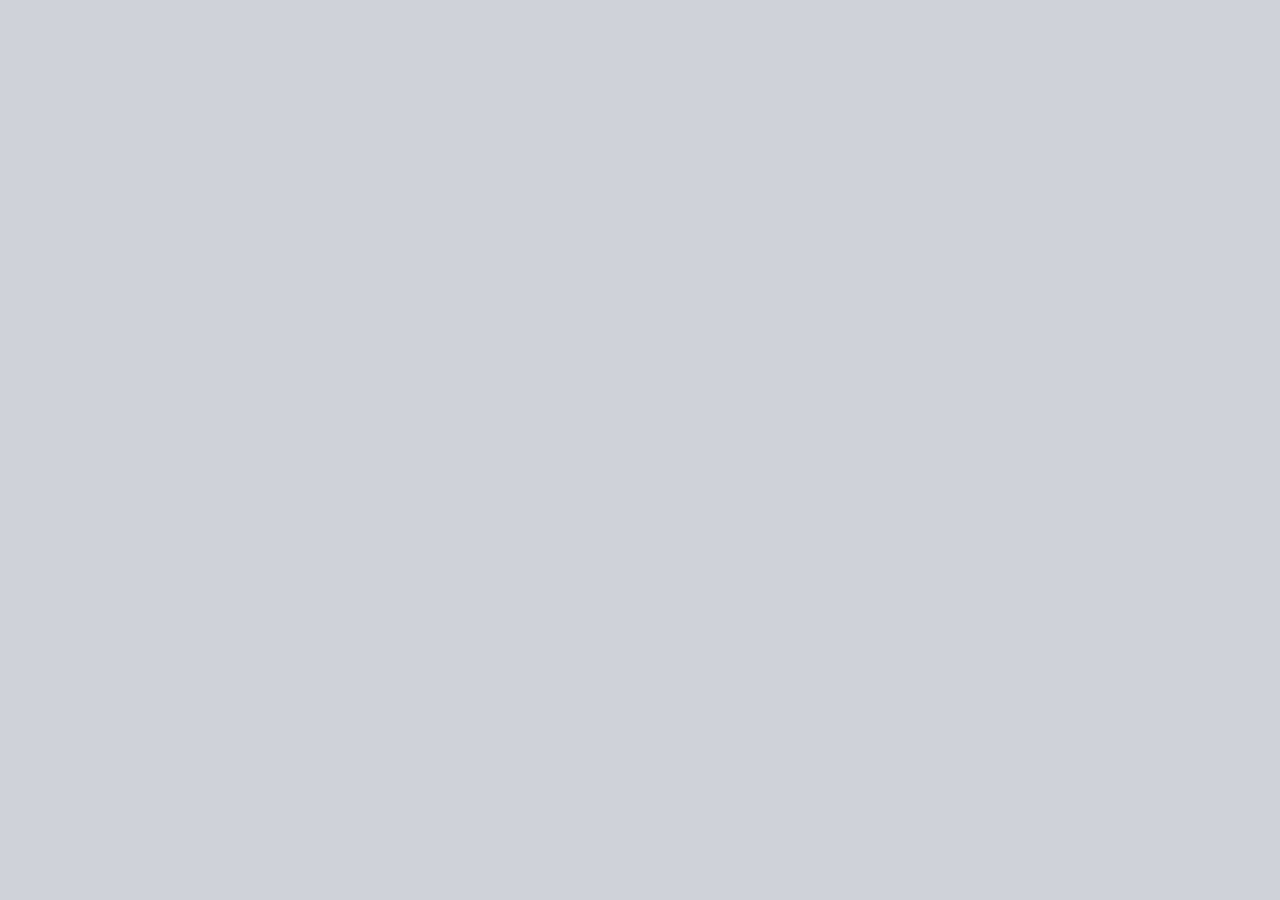
==== articlepage.html @ 55b6b703 "botton add" ====
<!doctype html>
<html lang="en">
  <head>
    <!-- Required meta tags -->
    <meta charset="utf-8">
    <meta name="viewport" content="width=device-width, initial-scale=1, shrink-to-fit=no">

    <!-- Bootstrap CSS -->
    <link rel="stylesheet" href="https://maxcdn.bootstrapcdn.com/bootstrap/4.0.0/css/bootstrap.min.css" integrity="sha384-Gn5384xqQ1aoWXA+058RXPxPg6fy4IWvTNh0E263XmFcJlSAwiGgFAW/dAiS6JXm" crossorigin="anonymous">
    <link rel="stylesheet" href="style.css">

    <title>Hello, world!</title>
    
  </head>
  <body style="background-color: rgb(208, 212, 216);">
           
                  <!-- first row  -->
   


    <!-- Optional JavaScript -->
    <!-- jQuery first, then Popper.js, then Bootstrap JS -->
    <script src="https://code.jquery.com/jquery-3.2.1.slim.min.js" integrity="sha384-KJ3o2DKtIkvYIK3UENzmM7KCkRr/rE9/Qpg6aAZGJwFDMVNA/GpGFF93hXpG5KkN" crossorigin="anonymous"></script>
    <script src="https://cdnjs.cloudflare.com/ajax/libs/popper.js/1.12.9/umd/popper.min.js" integrity="sha384-ApNbgh9B+Y1QKtv3Rn7W3mgPxhU9K/ScQsAP7hUibX39j7fakFPskvXusvfa0b4Q" crossorigin="anonymous"></script>
    <script src="https://maxcdn.bootstrapcdn.com/bootstrap/4.0.0/js/bootstrap.min.js" integrity="sha384-JZR6Spejh4U02d8jOt6vLEHfe/JQGiRRSQQxSfFWpi1MquVdAyjUar5+76PVCmYl" crossorigin="anonymous"></script>
  </body>
</html>
---- style.css ----
body > div > div > div.col-md-4 > img{
  padding: 10px;
  width: 100%;
}
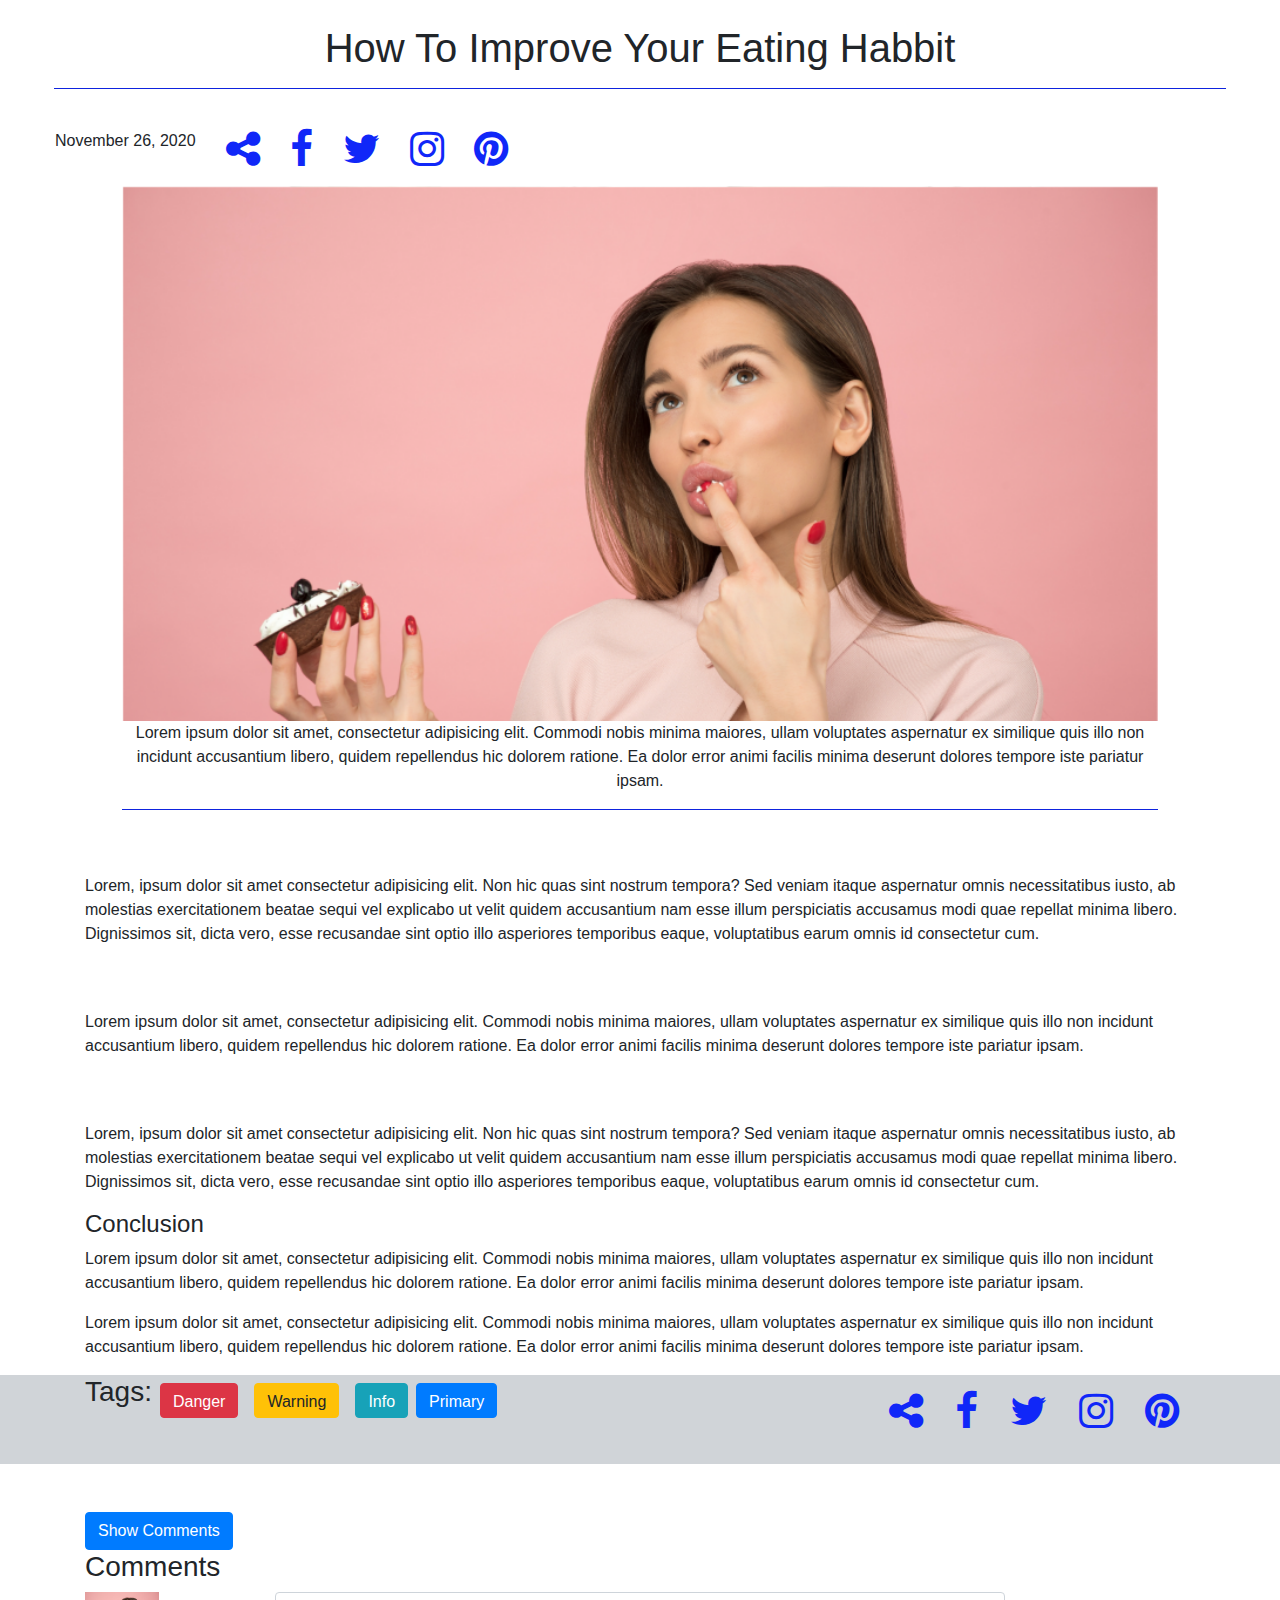
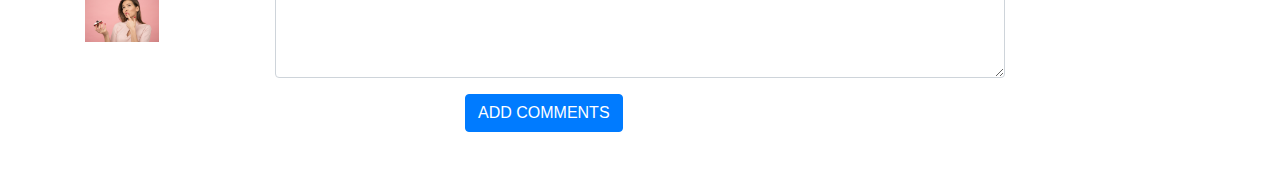
==== commit 3139b2aa: "complete 3 pages" ====
--- a/articlepage.html
+++ b/articlepage.html
@@ -8,13 +8,190 @@
     <!-- Bootstrap CSS -->
     <link rel="stylesheet" href="https://maxcdn.bootstrapcdn.com/bootstrap/4.0.0/css/bootstrap.min.css" integrity="sha384-Gn5384xqQ1aoWXA+058RXPxPg6fy4IWvTNh0E263XmFcJlSAwiGgFAW/dAiS6JXm" crossorigin="anonymous">
     <link rel="stylesheet" href="style.css">
-
-    <title>Hello, world!</title>
-    
+    <link rel="stylesheet" href="path/to/font-awesome/css/font-awesome.min.css">
+    <link rel="stylesheet" href="https://stackpath.bootstrapcdn.com/font-awesome/4.7.0/css/font-awesome.min.css">
+    <style>
+        body > div:nth-child(2) > div > div > ul > li:nth-child(n) > i{
+            font-size: 40px;
+            margin-left: 30px;
+            color: rgb(16, 39, 248);
+        }
+        body > div:nth-child(8) > div > div > div > div:nth-child(2) > ul > li:nth-child(n) > i{
+            font-size: 40px;
+            
+            color: rgb(16, 39, 248);
+        }
+        body > div:nth-child(1) > div > div > hr{
+            background-color: rgb(16, 39, 248); 
+           
+        }
+        body > div:nth-child(3) > div > div > hr{
+            background-color: rgb(16, 39, 248); 
+        }
+        body > div:nth-child(10) > div > div.col-md-2 > img{
+            height: 50px;
+            width: auto;
+            border-radius: 2px solid black;
+        }
+        body > div:nth-child(8) > div > div > div > div.col-md-6.d-flex > button.btn.btn-danger{
+            height: 35px;
+            width: auto;
+        }
+        body > div:nth-child(8) > div > div > div > div.col-md-6.d-flex > button.btn.btn-warning{
+            height: 35px;
+            width: auto;
+        }
+        body > div:nth-child(8) > div > div > div > div.col-md-6.d-flex > button.btn.btn-info{
+            height: 35px;
+            width: auto;
+        }
+        body > div:nth-child(8) > div > div > div > div.col-md-6.d-flex > button.btn.btn-primary{
+            height: 35px;
+            width: auto;
+        }
+    </style>
   </head>
-  <body style="background-color: rgb(208, 212, 216);">
+  <body>
+        <div class="container-fluid">
+            <div class="row text-center m-4">
+                <div class="col-md-12">
+                    <h1>How To Improve Your Eating Habbit</h1>
+                    <hr>
+                </div>
+            </div>
+        </div>
+
+     
+
+        <div class="container-fluid">
+            <div class="row ">
+                <div class="col-md-12">               
+                    <ul class="d-flex" style="list-style: none;">
+                        <span>November 26, 2020</span>
+                        <li ><i class="fa fa-share-alt"></i></li>
+                        <li ><i class="fa fa-facebook"></i></li>
+                        <li ><i class="fa fa-twitter" aria-hidden="true"></i></li>
+                        <li ><i class="fa fa-instagram"></i></li>
+                        <li ><i class="fa fa-pinterest"></i></li>
+                    </ul>
+               </div>
+            </div>
+        </div>
+        
+        <div class="container-fluid">
+            <div class="row text-center justify-content-center">
+                <div class="col-md-10">
+                 <img style="width: 100%; height: auto;" src="images/article.png" alt="">
+                 <p class="mx-auto">Lorem ipsum dolor sit amet, consectetur adipisicing elit. Commodi nobis minima maiores, ullam voluptates aspernatur ex similique quis illo non incidunt accusantium libero, quidem repellendus hic dolorem ratione. Ea dolor error animi facilis minima deserunt dolores tempore iste pariatur ipsam.</p>
+                   <hr>
+                </div>
+            </div>
+        </div>
+        <br>
+        <br>
+        <div class="container">
+            <div class="row ">
+                <div class="col-md-12 mx-auto">                 
+                 <p>Lorem, ipsum dolor sit amet consectetur adipisicing elit. Non hic quas sint nostrum tempora? Sed veniam itaque aspernatur omnis necessitatibus iusto, ab molestias exercitationem beatae sequi vel explicabo ut velit quidem accusantium nam esse illum perspiciatis accusamus modi quae repellat minima libero. Dignissimos sit, dicta vero, esse recusandae sint optio illo asperiores temporibus eaque, voluptatibus earum omnis id consectetur cum.</p>
+                </div>
+            </div>
+            <br>
+            <br>
+            <div class="row ">
+                <div class="col-md-12 mx-auto">                 
+                 <p>Lorem ipsum dolor sit amet, consectetur adipisicing elit. Commodi nobis minima maiores, ullam voluptates aspernatur ex similique quis illo non incidunt accusantium libero, quidem repellendus hic dolorem ratione. Ea dolor error animi facilis minima deserunt dolores tempore iste pariatur ipsam.</p>
+                </div>
+            </div>
+            <br>
+            <br>
+            <div class="row ">
+                <div class="col-md-12 mx-auto">                 
+                 <p>Lorem, ipsum dolor sit amet consectetur adipisicing elit. Non hic quas sint nostrum tempora? Sed veniam itaque aspernatur omnis necessitatibus iusto, ab molestias exercitationem beatae sequi vel explicabo ut velit quidem accusantium nam esse illum perspiciatis accusamus modi quae repellat minima libero. Dignissimos sit, dicta vero, esse recusandae sint optio illo asperiores temporibus eaque, voluptatibus earum omnis id consectetur cum.</p>
+                </div>
+            </div>
+
+        </div>
+
+
+        <div class="container">
+            <div class="row ">
+                <div class="col-md-12 mx-auto">
+                
+                 <h4>Conclusion</h4>
+                 <p>Lorem ipsum dolor sit amet, consectetur adipisicing elit. Commodi nobis minima maiores, ullam voluptates aspernatur ex similique quis illo non incidunt accusantium libero, quidem repellendus hic dolorem ratione. Ea dolor error animi facilis minima deserunt dolores tempore iste pariatur ipsam.</p>
+
+                 <p>Lorem ipsum dolor sit amet, consectetur adipisicing elit. Commodi nobis minima maiores, ullam voluptates aspernatur ex similique quis illo non incidunt accusantium libero, quidem repellendus hic dolorem ratione. Ea dolor error animi facilis minima deserunt dolores tempore iste pariatur ipsam.</p>
+                </div>
+            </div>
+        </div>
+
+
+        <div class="container-fluid" style="background-color: rgb(208, 212, 216);">
+            <div class="row " >
+                <div class="container">
+                    <div class="row">
+                        <div class="col-md-6 d-flex "> 
+                            <h3>Tags:</h3>              
+                            <button type="button" class="btn btn-danger m-2">Danger</button>
+                            <button type="button" class="btn btn-warning m-2">Warning</button>
+                            <button type="button" class="btn btn-info m-2">Info</button>
+                            <button type="button" class="btn btn-primary mt-2">Primary</button>
+                       </div>
+                       <div class="col-md-6 ">               
+                        <ul class="d-flex justify-content-end" style="list-style: none;">
+                           
+                        <li class="m-3"><i class="fa fa-share-alt"></i></li>
+                        <li class="m-3"><i class="fa fa-facebook"></i></li>
+                        <li class="m-3"><i class="fa fa-twitter" aria-hidden="true"></i></li>
+                        <li class="m-3"><i class="fa fa-instagram"></i></li>
+                        <li class="m-3"><i class="fa fa-pinterest"></i></li>
+                        </ul>
+                   </div>
+                    </div>
+                </div>
+            </div>
+        </div>
+
+
+        <div class="container">
+            <div class="row">
+                <div class="col-md-4  mt-5">
+                    <a href="#" class="btn btn-primary">Show Comments</a>
+                </div>
+            </div>
+            <h3>Comments</h3>
+        </div>
+
+        <div class="container">
+            <div class="row">
+                <div class="col-md-2">
+                    <img src="images/pic (2).png" alt="">
+                </div>
+                <div class="col-md-8">
+                    <form>
+                        <div class="form-group">
+                         
+                          <textarea class="form-control" id="exampleFormControlTextarea1" rows="3"></textarea>
+                        </div>
+                      </form>
+                </div>
+            </div>
+        </div>
+
+        <div class="container">
+            <div class="row justify-content-end  mb-5">
+                <div class="col-md-8 ">
+                    <a href="#" class="btn btn-primary">ADD COMMENTS</a>
+                </div>
+            </div>
+        </div>
+     
            
-                  <!-- first row  -->
+
+        
+         
+         
+                  
    
 
 
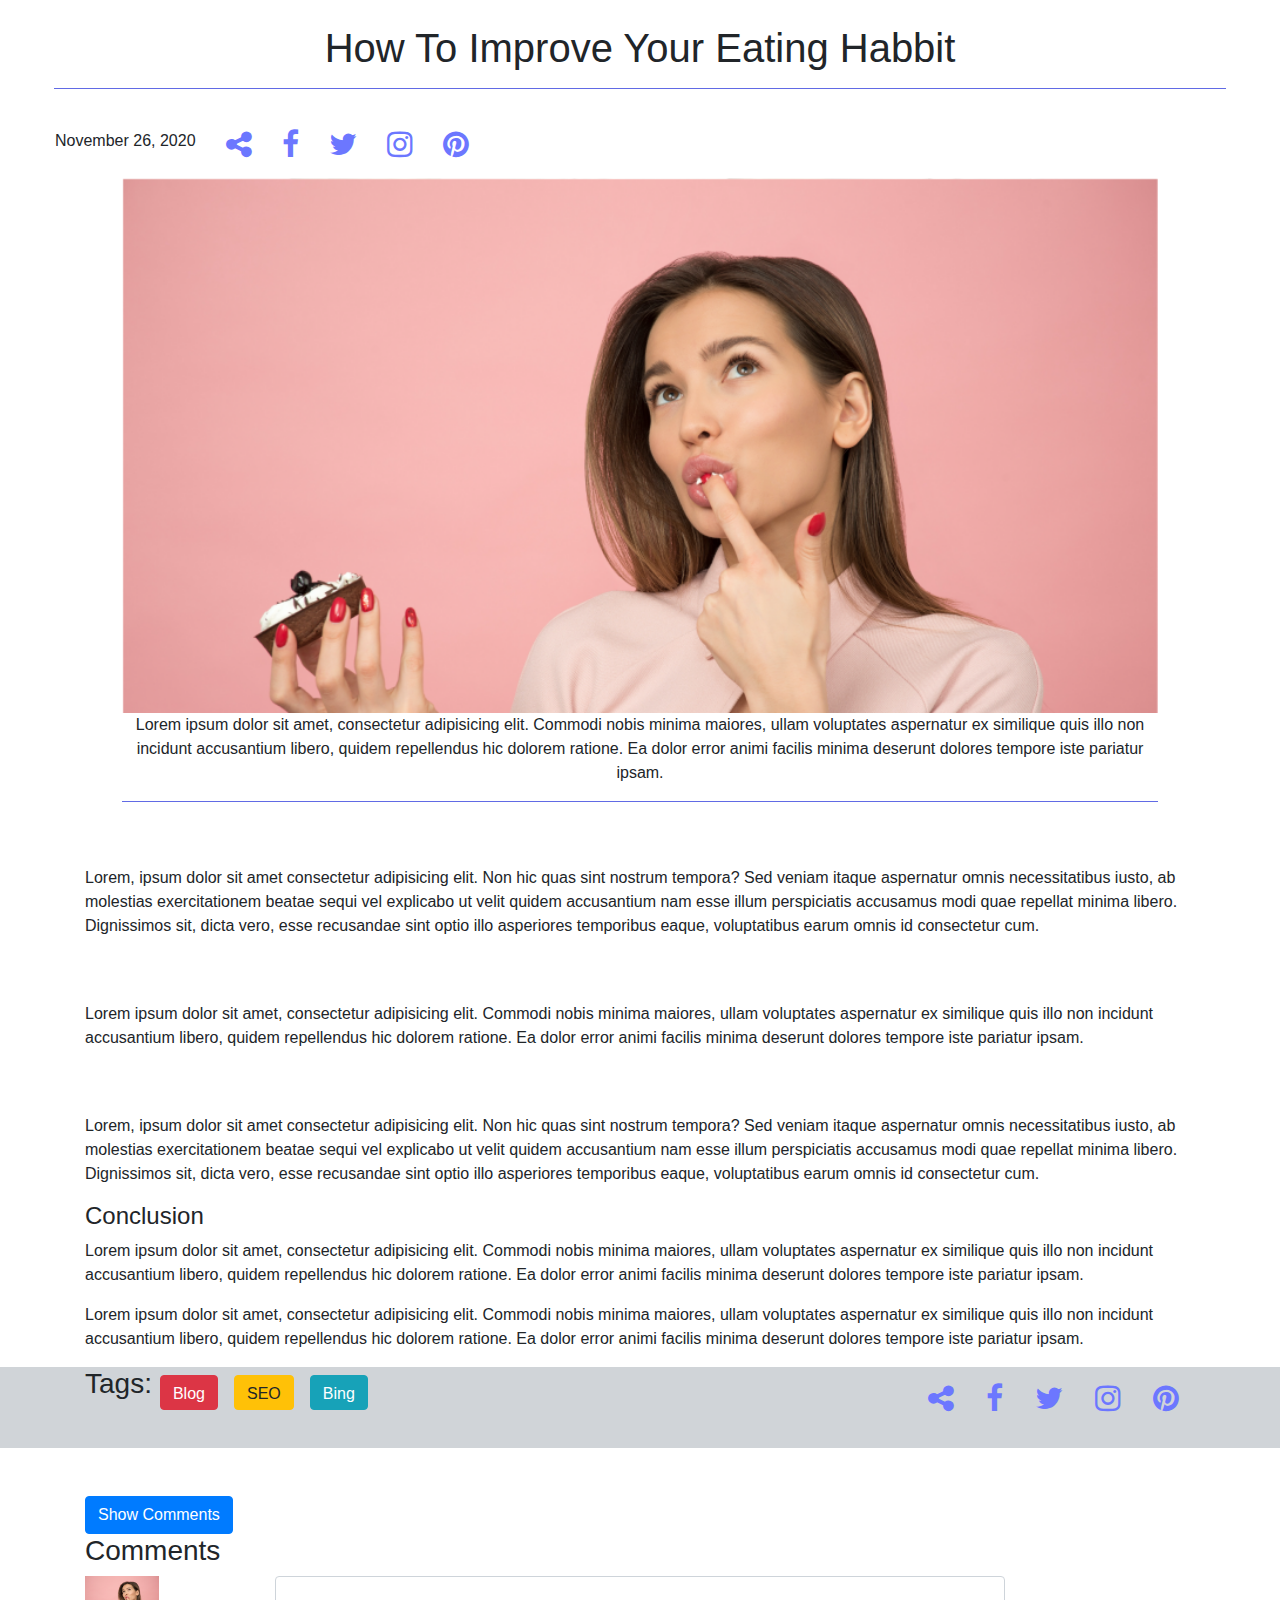
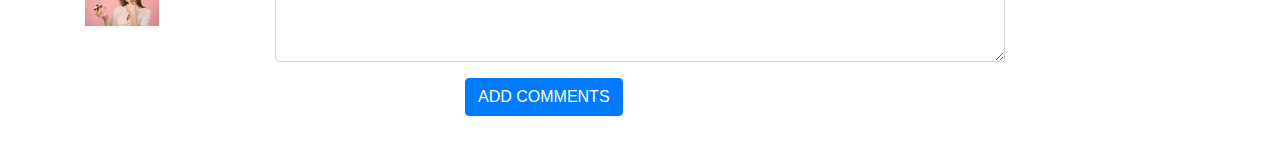
==== commit 36deb0c7: "botton clear" ====
--- a/articlepage.html
+++ b/articlepage.html
@@ -12,21 +12,21 @@
     <link rel="stylesheet" href="https://stackpath.bootstrapcdn.com/font-awesome/4.7.0/css/font-awesome.min.css">
     <style>
         body > div:nth-child(2) > div > div > ul > li:nth-child(n) > i{
-            font-size: 40px;
+            font-size: 30px;
             margin-left: 30px;
-            color: rgb(16, 39, 248);
+            color: #6c77ff; 
         }
         body > div:nth-child(8) > div > div > div > div:nth-child(2) > ul > li:nth-child(n) > i{
-            font-size: 40px;
+            font-size: 30px;
             
-            color: rgb(16, 39, 248);
+            color: #6c77ff; 
         }
         body > div:nth-child(1) > div > div > hr{
-            background-color: rgb(16, 39, 248); 
+            background-color: #6c77ff; 
            
         }
         body > div:nth-child(3) > div > div > hr{
-            background-color: rgb(16, 39, 248); 
+            background-color: #6c77ff; ; 
         }
         body > div:nth-child(10) > div > div.col-md-2 > img{
             height: 50px;
@@ -70,7 +70,7 @@
                         <span>November 26, 2020</span>
                         <li ><i class="fa fa-share-alt"></i></li>
                         <li ><i class="fa fa-facebook"></i></li>
-                        <li ><i class="fa fa-twitter" aria-hidden="true"></i></li>
+                        <li ><i class="fa fa-twitter" ></i></li>
                         <li ><i class="fa fa-instagram"></i></li>
                         <li ><i class="fa fa-pinterest"></i></li>
                     </ul>
@@ -132,13 +132,13 @@
                     <div class="row">
                         <div class="col-md-6 d-flex "> 
                             <h3>Tags:</h3>              
-                            <button type="button" class="btn btn-danger m-2">Danger</button>
-                            <button type="button" class="btn btn-warning m-2">Warning</button>
-                            <button type="button" class="btn btn-info m-2">Info</button>
-                            <button type="button" class="btn btn-primary mt-2">Primary</button>
+                            <button type="button" class="btn btn-danger m-2">Blog</button>
+                            <button type="button" class="btn btn-warning m-2">SEO</button>
+                            <button type="button" class="btn btn-info m-2">Bing</button>
+                        
                        </div>
                        <div class="col-md-6 ">               
-                        <ul class="d-flex justify-content-end" style="list-style: none;">
+                        <ul class="d-flex  justify-content-end " style="list-style: none;">
                            
                         <li class="m-3"><i class="fa fa-share-alt"></i></li>
                         <li class="m-3"><i class="fa fa-facebook"></i></li>
